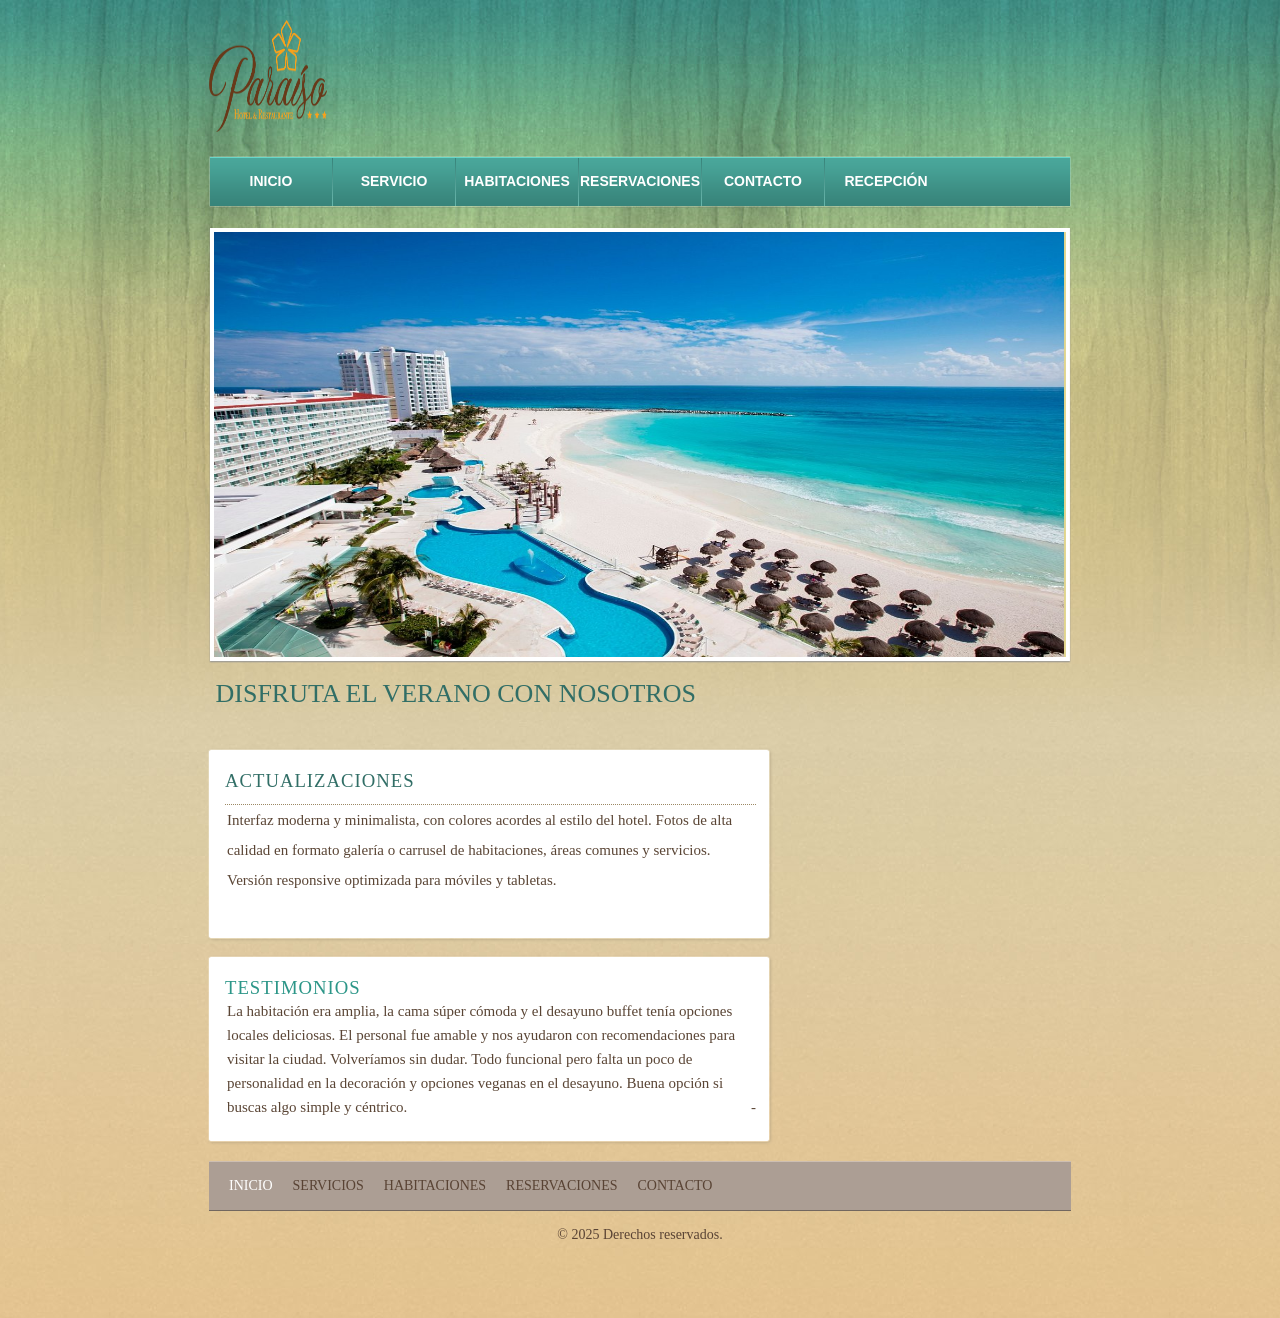
==== index.html @ c759f08c "Todo" ====
<!DOCTYPE html>
<html>

<head>
	<meta charset="UTF-8">
	<title>HOTEL PARAISO</title>
	<link rel="stylesheet" href="css/style.css" type="text/css">
</head>

<body>
	<div id="background">
		<div id="page">
			<div id="header">
				<div id="logo">
					<a href="index.html"><img src="images/LogoFinal.png" alt="LOGO" height="112" width="118"></a>
				</div>
				<div id="navigation">
					<ul>
						<li><a href="index.html">INICIO</a></li>
						<li><a href="about.html">SERVICIO</a></li>
						<li><a href="habitaciones.html">HABITACIONES</a></li>
						<li><a href="foods.html">RESERVACIONES</a></li>
						<li><a href="contact.html">CONTACTO</a></li>
						<li><a href="admin.html">RECEPCIÓN</a></li>
					</ul>
				</div>
			</div>
			<div id="contents">
				<div id="adbox">
					<img src="images/hotel.jpg" alt="Img" height="425" width="850">
					<h1>DISFRUTA EL VERANO CON NOSOTROS</h1>
				</div>
				<div id="main">
					<div class="box">
						<div>
							<div>
								<h3>Actualizaciones</h3>
								<ul>
									<p>
										Interfaz moderna y minimalista, con colores acordes al estilo del hotel.
										Fotos de alta calidad en formato galería o carrusel de habitaciones, áreas
										comunes y servicios.
										Versión responsive optimizada para móviles y tabletas.
									</p>
								</ul>
							</div>
						</div>
					</div>
					<div id="testimonials" class="box">
						<div>
							<div>
								<h3>Testimonios</h3>
								<p>
									La habitación era amplia, la cama súper cómoda y el desayuno buffet tenía opciones
									locales deliciosas.
									El personal fue amable y nos ayudaron con recomendaciones para visitar la ciudad.
									Volveríamos sin dudar.

									Todo funcional pero falta un poco de personalidad en la decoración y opciones
									veganas en el desayuno.
									Buena opción si buscas algo simple y céntrico.
									<span>- <a href="index.html"></a></span>
								</p>
							</div>
						</div>
					</div>
				</div>
				<div id="sidebar">
				</div>
			</div>
		</div>
		<div id="footer">
			<div>
				<ul class="navigation">
					<li class="active">
						<a href="index.html">INICIO</a>
					</li>
					<li>
						<a href="about.html">SERVICIOS</a>
					</li>
					<li>
						<a href="habitaciones.html">HABITACIONES</a>
					</li>
					<li>
						<a href="foods.html">RESERVACIONES</a>
					</li>
					<li>
						<a href="contact.html">CONTACTO</a>
					</li>
				</ul>
			</div>
			<p>
				© 2025 Derechos reservados.
			</p>
		</div>
	</div>
</body>

</html>
---- css/style.css ----
body {
	background: #ffb744 url(../images/bg-body.jpg) repeat left bottom;
	font-family: "Times New Roman", Times, serif;
	margin: 0;
}
#background {
	background: url(../images/bg-pattern.jpg) repeat-x center top;
	min-height: 1318px;
}
#page {
	width: 960px;
	margin: 0 auto;
}
img {
	border: 0;
}
/*------------------------------ Sprites ------------------------------*/
#navigation li, #navigation li a:hover, #navigation li.selected a {
	background-image: url(../images/bg-menu.png);
	background-repeat: repeat-x;
}
#contents div.box, #contents div.box > div, #contents div.body {
	background-image: url(../images/content-box.png);
	background-repeat: no-repeat;
}
#main div.box, #main div.box > div, #main div.box > div > div {
	background-image: url(../images/bg-box.png);
	background-repeat: no-repeat;
}
/*------------------------------ HEADER ------------------------------*/
#header {
	margin-bottom: 20px;
	padding-top: 20px;
}
/** Logo **/
#logo {
	float: left;
	margin-bottom: 20px;
	margin-left: 49px;
}
/** Navigation **/
#navigation {
	background: url(../images/bg-navigation.png) no-repeat;
	clear: both;
	height: 50px;
	width: 860px;
	margin: 0 auto;
	padding: 1px;
}
#navigation ul {
	display: inline-block;
	width: 860px;
	list-style: none;
	margin: 0;
	padding: 0;
}
#navigation li {
	float: left;
	background-position: 0 -118px;
	background-repeat: no-repeat;
	height: 49px;
	width: 122px;
	margin: 0;
	padding-left: 1px;
	text-align: center;
}
#navigation li:first-child {
	background: none;
	margin-left: 0;
	padding-left: 0;
}
#navigation li a {
	color: #fff;
	display: block;
	font: bold 14px/48px Arial, Helvetica, sans-serif;
	height: 49px;
	text-decoration: none;
	text-transform: uppercase;
}
#navigation li a:hover {
	background-position: 0 -59px;
	color: #6d6157;
}
#navigation li.selected a {
	background-position: 0 0;
	color: #e4e1bd;
}
/*------------------------------ CONTENTS ------------------------------*/
#contents {
	display: inline-block;
	width: 865px;
	padding: 0 47px;
}
#contents h1 {
	color: #316e66;
	font: 26px/30px "Times New Roman", Times, serif;
	margin: 18px 0 20px;
	padding-left: 2px;
	text-transform: uppercase;
}
#contents div.body h1, #contents h2 {
	color: #316e66;
	font: 30px/30px "Times New Roman", Times, serif;
	margin: 0 0 18px;
	text-transform: uppercase;
}
#contents h2 {
	font-size: 22px;
	margin: 0 0 30px;
}
#contents h2 a {
	color: #2c9688;
	text-decoration: none;
}
#contents p {
	color: #5a4535;
	font-size: 15px;
	line-height: 30px;
	margin: 0;
	padding: 0 0 24px 2px;
}
#contents p a {
	color: #5a4535;
}
#contents p a:hover, #news div.sidebar ul li a:hover {
	color: #917157;
}
/** box-shadow **/
#contents div.box {
	background-position: left bottom;
	margin-bottom: 20px;
	margin-left: 1px;
	padding: 0 0 6px;
}
#contents div.box > div {
	background-position: -1745px top;
	padding: 6px 0 0;
}
#contents div.body {
	background-position: -871px top;
	background-repeat: repeat-y;
	min-height: 980px;
	padding: 30px 40px 0;
}
/** Adbox **/
#adbox {
	background: url(../images/bg-adbox.png) no-repeat left top;
	width: 852px;
	margin: 0 auto;
	padding: 4px 5px 18px;
}
#adbox p {
	font-size: 16px;
}
.ads {
	float: right;
	width: 220px;
	border-left: 1px solid #bbbbbb;
	margin-left: 20px;
	padding-left: 20px;
}
hr {
	border:0;
	border-top: 1px solid #bbbbbb;
	margin-bottom: 30px;
}
/** MAIN **/
#main {
	float: left;
	min-height: 100px;
	width: 566px;
}
#main div.box {
	background-position: left bottom;
	margin-bottom: 12px;
	padding: 0 0 6px;
}
#main div.box > div {
	background-position: -1145px top;
	padding: 6px 0 0;
}
#main div.box > div > div {
	background-position: -572px top;
	background-repeat: repeat-y;
	padding: 17px;
}
#main div.box h3 {
	color: #316e66;
	font-weight: normal;
	letter-spacing: 1px;
	border-bottom: 1px dotted #9c8964;
	margin: 0;
	padding: 0 0 12px;
	text-transform: uppercase;
}
#main div.box h4 {
	font: 22px/24px "Times New Roman", Times, serif;
	font-weight: normal;
	margin: 6px 0 0;
}
#main div.box h4 a {
	color: #5a4535;
	text-decoration: none;
}
#main div.box ul {
	list-style: none;
	margin: 0;
	padding: 0;
}
#main div.box ul li {
	border-bottom: 1px dotted #9c8964;
}
#main div.box ul li span {
	color: #5a4535;
	display: block;
	font-size: 14px;
	margin-bottom: 12px;
}
#main div.box ul li p {
	line-height: 24px;
	padding: 0 0 3px;
}
/** SIDEBAR **/
#sidebar {
	float: right;
	height: auto;
	width: 285px;
}
#sidebar div.section {
	height: 144px;
	margin-bottom: 12px;
}
#sidebar div.section:first-child {
	padding: 3px 0 0;
}
#sidebar div.section > a:hover {
	filter:alpha(opacity=60);
	opacity: 0.6;
}
/** testimonials **/
#contents div#testimonials h3 {
	color: #2c9688;
	font-weight: normal;
	letter-spacing: 1px;
	border-bottom: 0;
	padding-bottom: 0;
}
#testimonials p {
	display: inline-block;
	line-height: 24px;
	padding-bottom: 3px;
}
#testimonials p span {
	float: right;
}
#testimonials p span a {
	color: #2c9688;
	text-decoration: none;
}
#testimonials p span a:hover {
	color: #2c9688;
}
/** Rooms, Foods Dive Sites **/
#rooms, #foods, #sites {
	list-style: none;
	margin: 0;
	padding: 0;
}
#rooms li, #foods li, #sites li {
	display: inline-block;
	width: 784px;
	border-top: 1px solid #b7b7b7;
	padding: 30px 0;
	position: relative;
}
#rooms li:first-child, #foods li:first-child, #sites li:first-child {
	border-top: 0;
}
#rooms li img {
	float: left;
	border: 1px solid #2c9688;
	margin-right: 15px;
}
#rooms .rate {
	color: #316e66;
	display: inline-block;
	font: 16px/35px "Times New Roman", Times, serif;
	height: 35px;
	width: 138px;
	border: 1px solid #5a4535;
	text-align: center;
	position: absolute;
	bottom: 30px;
}
/** Food **/
#foods li > div.infos {
	height: 169px;
	width: 780px;
	position: relative;
}
#foods li > div.infos p {
	background: url(../images/bg-foodDetail.png) repeat;
	color: #316e66;
	display: none;
	height: 60px;
	width: 740px;
	padding: 6px 20px 0;
	position: absolute;
	left: 0;
	bottom: 0;
}
#foods li > div.infos p span {
	display: block;
	font: 22px/22px "Times New Roman", Times, serif;
}
#foods li > div.infos:hover span.cover {
	background: url(../images/bg-foodInfos.png) repeat;
	display: inline-block;
	height: 100%;
	width: 100%;
	position: absolute;
	left: 0;
	top: 0;
}
#foods li > div.infos:hover p {
	display: block;
}
/** Dive Site **/
#sites li {
	padding-bottom: 0;
}
#sites li img {
	float: right;
	border: 1px solid #2c9688;
	margin-left: 15px;
}
/** News **/
#news {
	display: inline-block;
	width: 784px;
}
#news > div {
	width: 560px;
	border-right: 1px solid #bbbbbb;
	padding-right: 35px;
}
#news > div img {
	border: 1px solid #2c9688;
	margin-bottom: 20px;
}
#news > div h2 {
	margin-bottom: 12px;
}
#news > div span {
	color: #5a4535;
	display: block;
	font: 15px/24px "Times New Roman", Times, serif;
	margin-bottom: 30px;
}
#news > div span.author {
	color: #2c9688;
	display: block;
	font-size: 14px;
	margin-bottom: 20px;
}
#news div.sidebar {
	float: right;
	width: 160px;
	border: 0;
	padding: 0;
}
#news div.sidebar h3 {
	color: #2c9688;
	font-size: 20px;
	font-weight: normal;
	border-top: 1px solid #b7b7b7;
	margin: 0 0 12px;
	padding-top: 18px;
	text-transform: uppercase;
}
#news div.sidebar h3:first-child {
	border: 0;
	padding-top: 0px;
}
#news div.sidebar ul {
	list-style: none;
	margin: 0 0 8px;
	padding: 0;
}
#news div.sidebar ul li a {
	color: #5a4535;
	display: inline-block;
	font-size: 15px;
	margin-bottom: 6px;
	text-decoration: none;
}
#news ul li {
	margin-bottom: 12px;
}
/** Contact **/
#contact form {
	float: right;
	color: #5a4535;
	height: 320px;
	width: 420px;
	border: 1px solid #5a4535;
	padding: 19px 19px 6px;
}
#contact form table {
	border-collapse: collapse;
}
#contact form table td {
	padding-bottom: 6px;
}
#contact table td:first-child {
	font-size: 14px;
	line-height: 30px;
	width: 180px;
	text-transform: uppercase;
}
#contact table td.txtarea {
	vertical-align: top;
}
#contact form input {
	height: 17px;
	line-height: 17px;
	width: 278px;
	border: 1px solid #5a4535;
	border-radius: 2px;
}
#contact textarea {
	height: 143px;
	line-height: 17px;
	width: 338px;
	border: 1px solid #5a4535;
	border-radius: 2px;
	overflow: auto;
	resize: none;
}
#contact input.btn {
	background: url(../images/btn-send.png) no-repeat -70px 0;
	cursor: pointer;
	height: 26px;
	width: 60px;
	border: 0;
	padding: 0;
	margin: 0;
}
#contact input.btn:hover {
	background-position: 0 0;
}
#contact p span {
	display: block;
	text-transform: uppercase;
}
/*------------------------------ FOOTER ------------------------------*/
#footer {
	color: #594334;
	font-size: 14px;
	line-height: 48px;
	margin: -38px 0 20px;
	padding-top: 42px;
	text-transform: uppercase;
}
#footer > div {
	background-color: #ac9e94;
	height: 48px;
	width: 822px;
	border-bottom: 1px solid #72675f;
	border-top: 1px solid #cdbeb2;
	margin: 0 auto;
	padding: 0 20px;
	text-align: right;
}
#footer ul.navigation {
	float: left;
	display: inline-block;
	list-style: none;
	margin: 0;
	padding: 0;
}
#footer ul.navigation li {
	float: left;
	margin-right: 10px;
}
#footer ul.navigation li a {
	color: #594334;
	padding: 0 5px;
	text-decoration: none;
}
#footer ul.navigation li:first-child a {
	border-left: 0;
	padding-left: 0;
}
#footer ul.navigation li a:hover {
	color: #eee7c3;
}
#footer ul.navigation li.active a {
	color: #fff;
}
#footer p {
	margin: 0;
	text-align: center;
	text-transform: none;
}
/** Connect **/
#connect {
	float: right;
	display: inline-block;
	line-height: 26px;
	margin: 12px 0 0;
}
#connect a {
	background: url(../images/icons.png) no-repeat;
	display: inline-block;
	height: 23px;
	width: 23px;
	margin-left: 10px;
}
#connect a.pinterest {
	background-position: 0 -33px;
}
#connect a.facebook {
	background-position: 0 -98px;
}
#connect a.twitter {
	background-position: 0 -164px;
	width: 28px;
}
#connect a.googleplus {
	background-position: 0 -230px;
}
#connect a.pinterest:hover {
	background-position: 0 0;
}
#connect a.facebook:hover {
	background-position: 0 -65px;
}
#connect a.twitter:hover {
	background-position: 0 -131px;
}
#connect a.googleplus:hover {
	background-position: 0 -197px;
}
input[type="email"]:hover,
input:hover,
select:hover {
    opacity: 1 !important;
    visibility: visible !important;
    transform: scale(1) !important;
}
.btn-eliminar {
    background-color: #c62828;
    color: #fff;
    border: none;
    padding: 5px 10px;
    margin-top: 5px;
    cursor: pointer;
    border-radius: 5px;
}

.btn-eliminar:hover {
    background-color: #b71c1c;
}
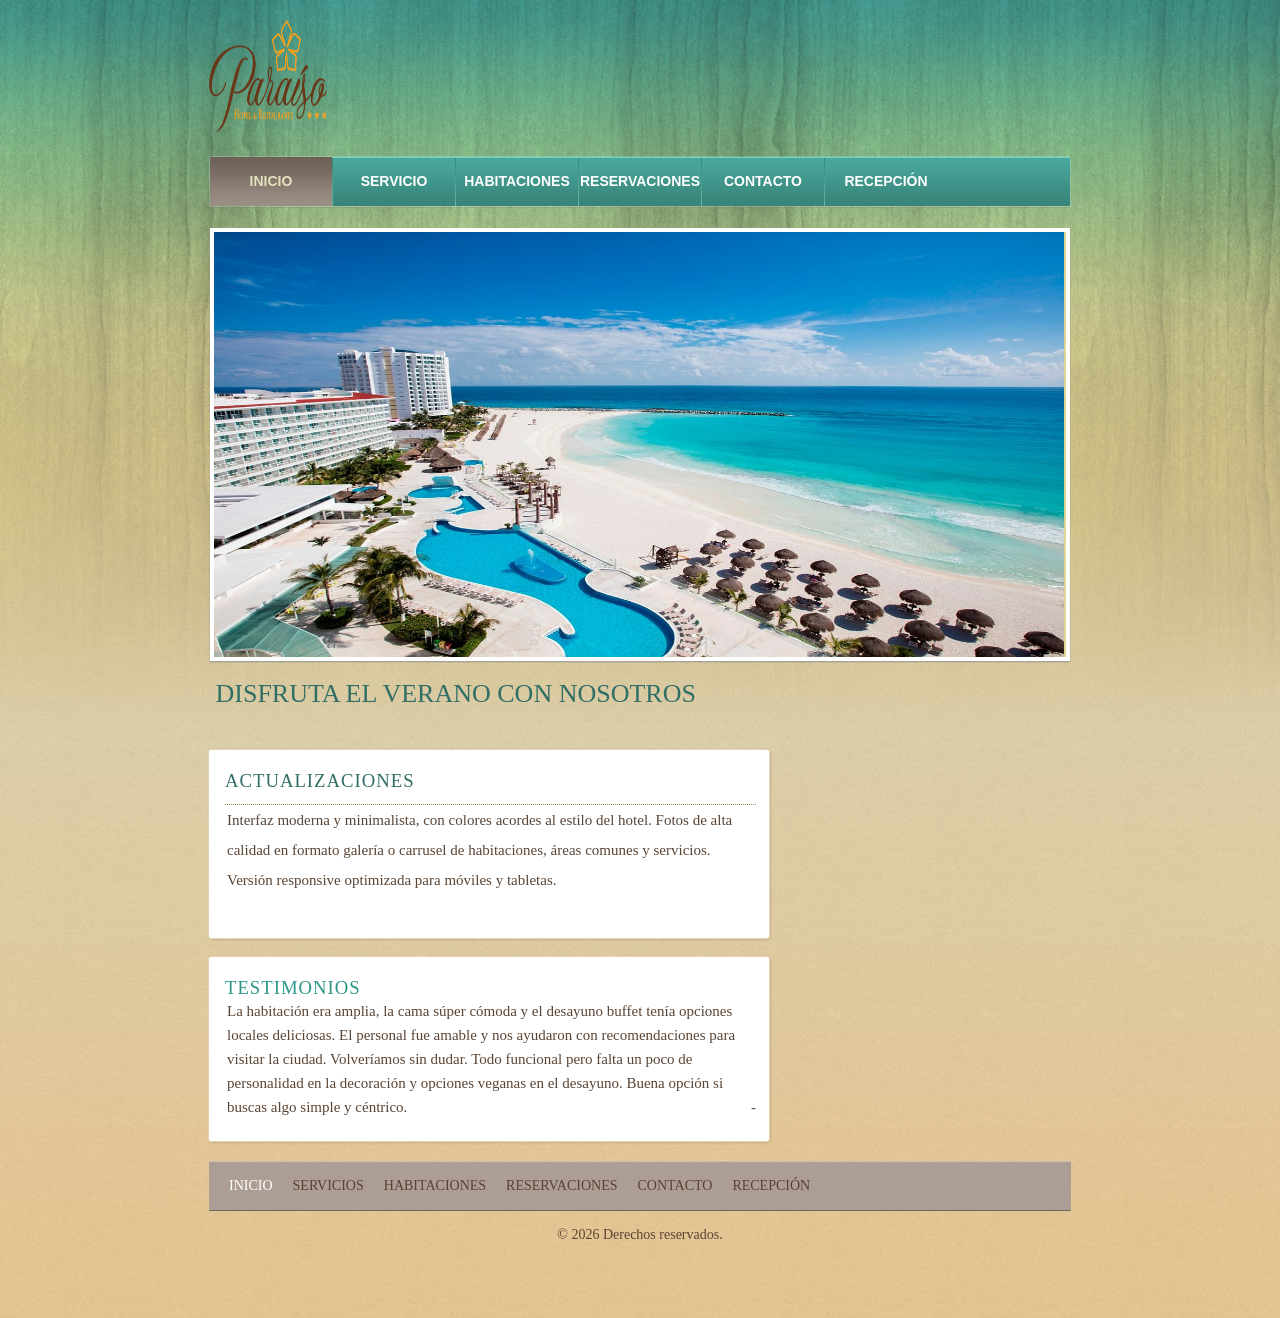
==== commit 3d03d08a: "Cambios" ====
--- a/index.html
+++ b/index.html
@@ -16,12 +16,24 @@
 				</div>
 				<div id="navigation">
 					<ul>
-						<li><a href="index.html">INICIO</a></li>
-						<li><a href="about.html">SERVICIO</a></li>
-						<li><a href="habitaciones.html">HABITACIONES</a></li>
-						<li><a href="foods.html">RESERVACIONES</a></li>
-						<li><a href="contact.html">CONTACTO</a></li>
-						<li><a href="admin.html">RECEPCIÓN</a></li>
+						<li class="selected">
+							<a href="index.html">INICIO</a>
+						</li>
+						<li>
+							<a href="about.html">SERVICIO</a>
+						</li>
+						<li>
+							<a href="habitaciones.html">HABITACIONES</a>
+						</li>
+						<li>
+							<a href="foods.html">RESERVACIONES</a>
+						</li>
+						<li>
+							<a href="contact.html">CONTACTO</a>
+						</li>
+						<li>
+							<a href="admin.html">RECEPCIÓN</a>
+						</li>
 					</ul>
 				</div>
 			</div>
@@ -87,10 +99,13 @@
 					<li>
 						<a href="contact.html">CONTACTO</a>
 					</li>
+					<li>
+						<a href="admin.html">RECEPCIÓN</a>
+					</li>
 				</ul>
 			</div>
 			<p>
-				© 2025 Derechos reservados.
+				© 2026 Derechos reservados.
 			</p>
 		</div>
 	</div>
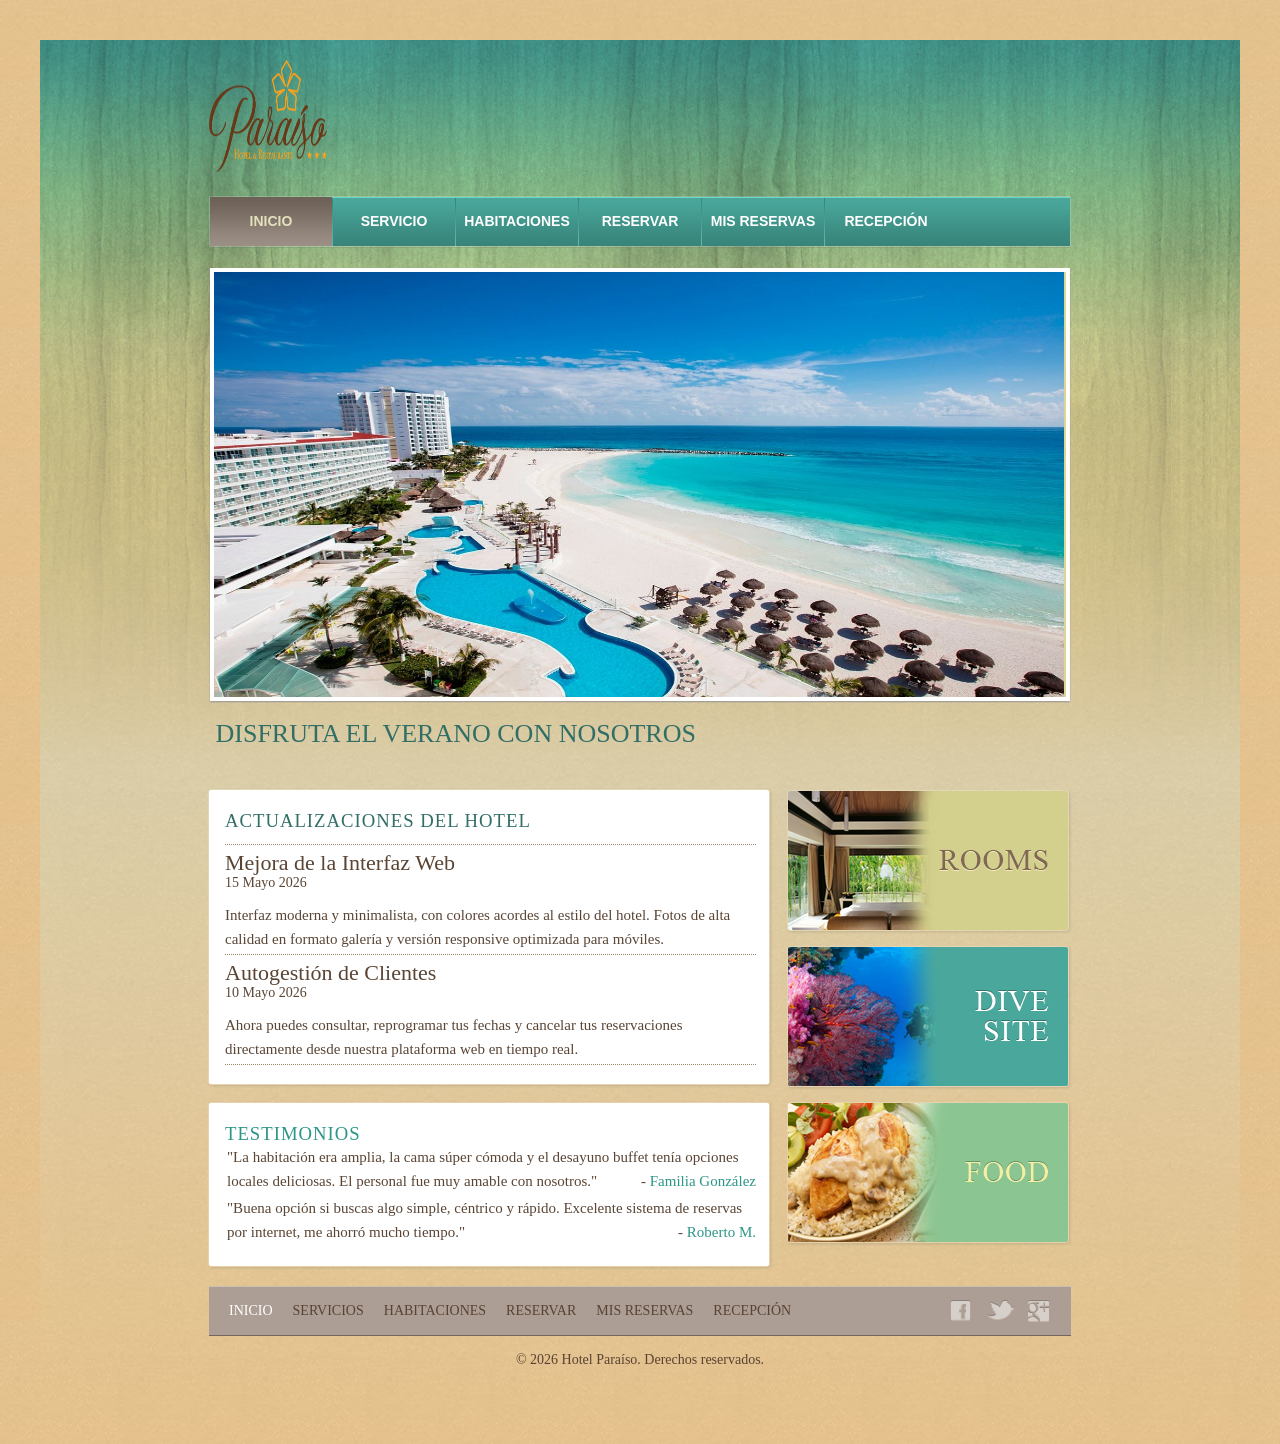
==== commit 15d244e0: "Correcciones" ====
--- a/index.html
+++ b/index.html
@@ -1,10 +1,11 @@
 <!DOCTYPE html>
-<html>
+<html lang="es">
 
 <head>
 	<meta charset="UTF-8">
-	<title>HOTEL PARAISO</title>
+	<title>HOTEL PARAISO - INICIO</title>
 	<link rel="stylesheet" href="css/style.css" type="text/css">
+	<link rel="stylesheet" href="css/estilo.css" type="text/css">
 </head>
 
 <body>
@@ -26,10 +27,10 @@
 							<a href="habitaciones.html">HABITACIONES</a>
 						</li>
 						<li>
-							<a href="foods.html">RESERVACIONES</a>
+							<a href="reservar.html">RESERVAR</a>
 						</li>
 						<li>
-							<a href="contact.html">CONTACTO</a>
+							<a href="misreservas.html">MIS RESERVAS</a>
 						</li>
 						<li>
 							<a href="admin.html">RECEPCIÓN</a>
@@ -37,75 +38,94 @@
 					</ul>
 				</div>
 			</div>
+
 			<div id="contents">
 				<div id="adbox">
 					<img src="images/hotel.jpg" alt="Img" height="425" width="850">
 					<h1>DISFRUTA EL VERANO CON NOSOTROS</h1>
 				</div>
+
 				<div id="main">
 					<div class="box">
 						<div>
 							<div>
-								<h3>Actualizaciones</h3>
+								<h3>Actualizaciones del Hotel</h3>
 								<ul>
-									<p>
-										Interfaz moderna y minimalista, con colores acordes al estilo del hotel.
-										Fotos de alta calidad en formato galería o carrusel de habitaciones, áreas
-										comunes y servicios.
-										Versión responsive optimizada para móviles y tabletas.
-									</p>
+									<li>
+										<h4><a href="#">Mejora de la Interfaz Web</a></h4>
+										<span>15 Mayo 2026</span>
+										<p>
+											Interfaz moderna y minimalista, con colores acordes al estilo del hotel.
+											Fotos de alta calidad en formato galería y versión responsive optimizada
+											para móviles.
+										</p>
+									</li>
+									<li>
+										<h4><a href="#">Autogestión de Clientes</a></h4>
+										<span>10 Mayo 2026</span>
+										<p>
+											Ahora puedes consultar, reprogramar tus fechas y cancelar tus reservaciones
+											directamente desde nuestra plataforma web en tiempo real.
+										</p>
+									</li>
 								</ul>
 							</div>
 						</div>
 					</div>
+
 					<div id="testimonials" class="box">
 						<div>
 							<div>
 								<h3>Testimonios</h3>
 								<p>
-									La habitación era amplia, la cama súper cómoda y el desayuno buffet tenía opciones
-									locales deliciosas.
-									El personal fue amable y nos ayudaron con recomendaciones para visitar la ciudad.
-									Volveríamos sin dudar.
-
-									Todo funcional pero falta un poco de personalidad en la decoración y opciones
-									veganas en el desayuno.
-									Buena opción si buscas algo simple y céntrico.
-									<span>- <a href="index.html"></a></span>
+									"La habitación era amplia, la cama súper cómoda y el desayuno buffet tenía opciones
+									locales deliciosas. El personal fue muy amable con nosotros."
+									<span>- <a href="#">Familia González</a></span>
+								</p>
+								<br>
+								<p>
+									"Buena opción si buscas algo simple, céntrico y rápido. Excelente sistema de
+									reservas por internet, me ahorró mucho tiempo."
+									<span>- <a href="#">Roberto M.</a></span>
 								</p>
 							</div>
 						</div>
 					</div>
 				</div>
+
 				<div id="sidebar">
+					<div class="section">
+						<a href="habitaciones.html"><img src="images/rooms.png" alt="Habitaciones"></a>
+					</div>
+					<div class="section">
+						<a href="about.html"><img src="images/dive-site.png" alt="Servicios"></a>
+					</div>
+					<div class="section">
+						<a href="reservar.html"><img src="images/food.png" alt="Reservar"></a>
+					</div>
 				</div>
 			</div>
 		</div>
+
 		<div id="footer">
 			<div>
 				<ul class="navigation">
-					<li class="active">
-						<a href="index.html">INICIO</a>
-					</li>
-					<li>
-						<a href="about.html">SERVICIOS</a>
-					</li>
-					<li>
-						<a href="habitaciones.html">HABITACIONES</a>
-					</li>
-					<li>
-						<a href="foods.html">RESERVACIONES</a>
-					</li>
-					<li>
-						<a href="contact.html">CONTACTO</a>
-					</li>
-					<li>
-						<a href="admin.html">RECEPCIÓN</a>
-					</li>
+					<li class="active"><a href="index.html">INICIO</a></li>
+					<li><a href="about.html">SERVICIOS</a></li>
+					<li><a href="habitaciones.html">HABITACIONES</a></li>
+					<li><a href="reservar.html">RESERVAR</a></li>
+					<li><a href="misreservas.html">MIS RESERVAS</a></li>
+					<li><a href="admin.html">RECEPCIÓN</a></li>
 				</ul>
+
+				<div id="connect">
+					<a href="#" class="facebook"></a>
+					<a href="#" class="twitter"></a>
+					<a href="#" class="googleplus"></a>
+				</div>
 			</div>
 			<p>
-				© 2026 Derechos reservados.
+				© 2026 Hotel Paraíso. Derechos reservados.
 			</p>
 		</div>
 	</div>
--- a/css/estilo.css
+++ b/css/estilo.css
@@ -0,0 +1,60 @@
+body {
+            font-family: 'Georgia', serif;
+            background-color: #ffffff;
+            color: #004d40;
+            padding: 40px;
+        }
+
+        h1 {
+            font-size: 32px;
+            color: #004d40;
+            margin-bottom: 20px;
+        }
+
+        .form-reserva {
+            max-width: 450px;
+            background: #f5f5f5;
+            padding: 20px;
+            border-radius: 10px;
+            box-shadow: 0 2px 10px rgba(0, 0, 0, 0.1);
+        }
+
+        label {
+            display: block;
+            margin-top: 15px;
+            font-weight: bold;
+        }
+
+        input, select, button {
+            width: 100%;
+            padding: 10px;
+            margin-top: 5px;
+            border: 1px solid #ccc;
+            border-radius: 5px;
+            font-size: 14px;
+        }
+
+        button {
+            background-color: #00695c;
+            color: white;
+            font-weight: bold;
+            cursor: pointer;
+            margin-top: 20px;
+        }
+
+        button:hover {
+            background-color: #004d40;
+        }
+
+        .mensaje {
+            margin-top: 15px;
+            font-size: 15px;
+            font-style: italic;
+        }
+input[type="email"]:hover,
+input:hover,
+select:hover {
+    opacity: 1 !important;
+    visibility: visible !important;
+    transform: scale(1) !important;
+}
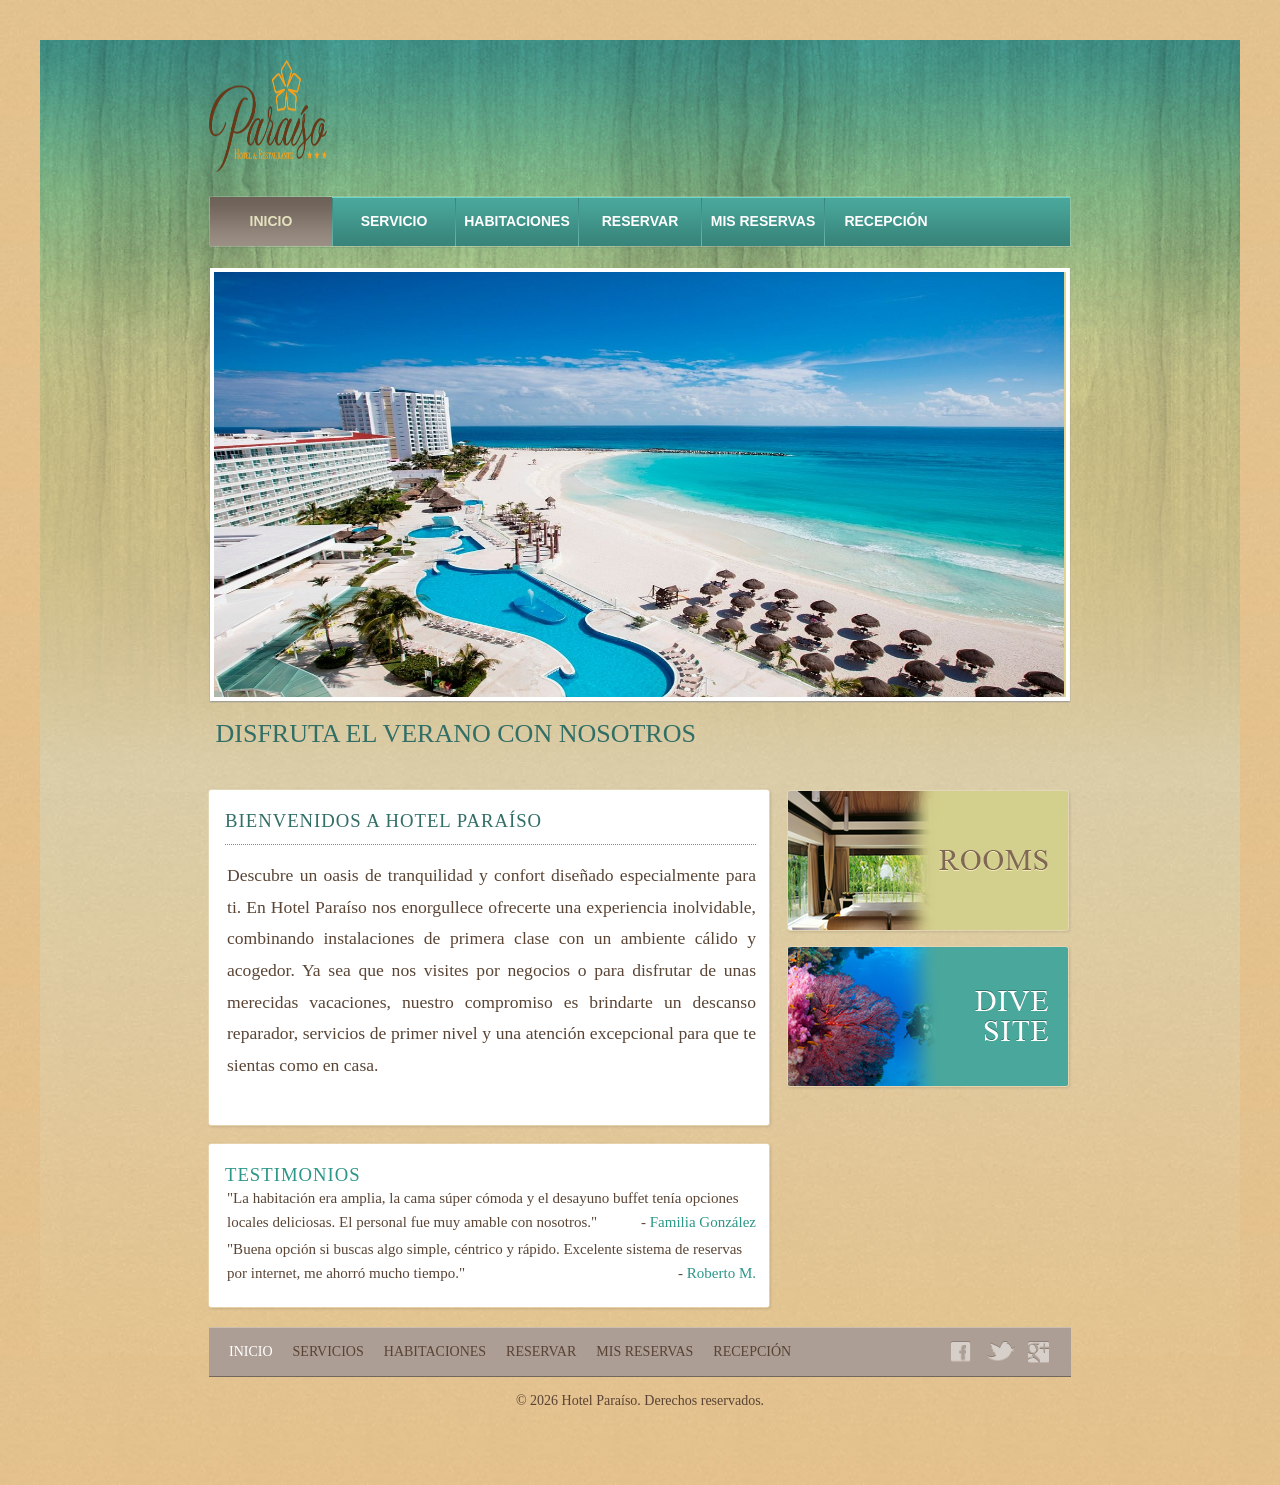
==== commit a979142c: "correcciones 2" ====
--- a/index.html
+++ b/index.html
@@ -49,26 +49,16 @@
 					<div class="box">
 						<div>
 							<div>
-								<h3>Actualizaciones del Hotel</h3>
-								<ul>
-									<li>
-										<h4><a href="#">Mejora de la Interfaz Web</a></h4>
-										<span>15 Mayo 2026</span>
-										<p>
-											Interfaz moderna y minimalista, con colores acordes al estilo del hotel.
-											Fotos de alta calidad en formato galería y versión responsive optimizada
-											para móviles.
-										</p>
-									</li>
-									<li>
-										<h4><a href="#">Autogestión de Clientes</a></h4>
-										<span>10 Mayo 2026</span>
-										<p>
-											Ahora puedes consultar, reprogramar tus fechas y cancelar tus reservaciones
-											directamente desde nuestra plataforma web en tiempo real.
-										</p>
-									</li>
-								</ul>
+								<h3>Bienvenidos a Hotel Paraíso</h3>
+								<p
+									style="font-size: 1.1em; line-height: 1.8; color: #5a4535; text-align: justify; margin-top: 15px;">
+									Descubre un oasis de tranquilidad y confort diseñado especialmente para ti. En Hotel
+									Paraíso nos enorgullece ofrecerte una experiencia inolvidable, combinando
+									instalaciones de primera clase con un ambiente cálido y acogedor. Ya sea que nos
+									visites por negocios o para disfrutar de unas merecidas vacaciones, nuestro
+									compromiso es brindarte un descanso reparador, servicios de primer nivel y una
+									atención excepcional para que te sientas como en casa.
+								</p>
 							</div>
 						</div>
 					</div>
@@ -100,9 +90,6 @@
 					<div class="section">
 						<a href="about.html"><img src="images/dive-site.png" alt="Servicios"></a>
 					</div>
-					<div class="section">
-						<a href="reservar.html"><img src="images/food.png" alt="Reservar"></a>
-					</div>
 				</div>
 			</div>
 		</div>
